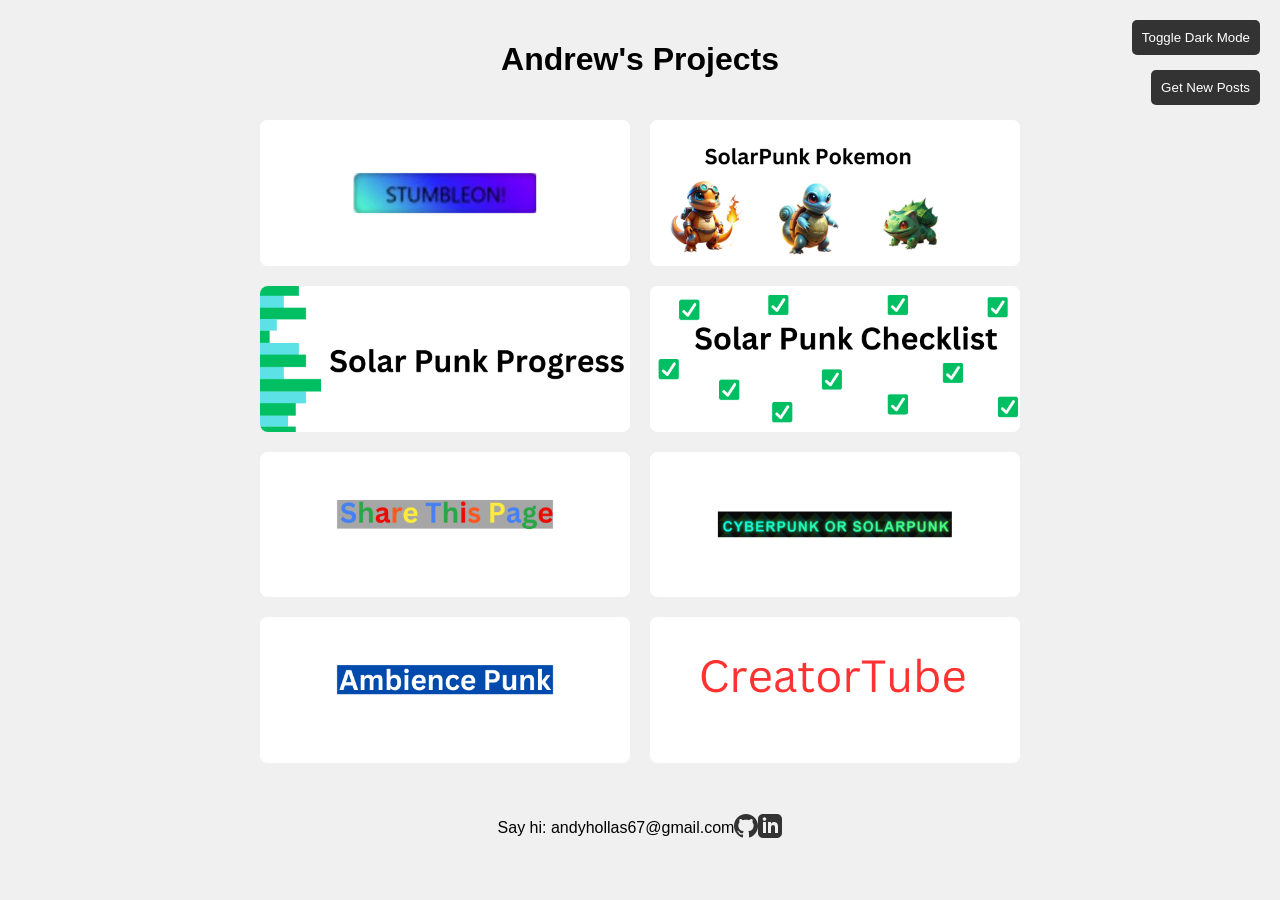
==== index.html @ d6b48a69 "Update index.html" ====
<!DOCTYPE html>
<html lang="en">

<head>
    <meta charset="UTF-8">
    <meta name="viewport" content="width=device-width, initial-scale=1.0">
    <title>My Simple Site</title>
    <script src="Script.js"></script>
    <link rel="stylesheet" href="Stylesheet.css">
</head>

<body>
    <button id="dark-mode-toggle">Toggle Dark Mode</button>
    <button id="new-post-button">Get New Posts</button>
    <div class="overlay" id="overlay"></div>
    <div class="popup" id="email-popup">
        <h2>Get New Posts</h2>
        <p>Enter your email to receive updates:</p>
        <input type="email" id="email-input" placeholder="Your email address">
        <button id="subscribe-button">Subscribe</button>
    </div>

    <h1 style="text-align: center;">Andrew's Projects</h1>

    <div class="projects-grid">
        <div class="project-box">
            <a href="https://andrewcoder43.github.io/Stumbledon/">
                <img src="Images/Stumbleon.png" alt="Project 1 Thumbnail" class="project-thumbnail">
            </a>
        </div>
        <div class="project-box">
            <a href="https://andrewcoder43.github.io/Pokemon/">
                <img src="Images/SolarPunk Pokemon.png" alt="Project 2 Thumbnail" class="project-thumbnail">
            </a>
        </div>
        <div class="project-box">
            <a href="https://andrewcoder43.github.io/SolarPunkProgress/">
                <img src="Images/Solar Punk Progress.png" alt="Project 3 Thumbnail" class="project-thumbnail">
            </a>
        </div>
        <div class="project-box">
            <a href="https://andrewcoder43.github.io/SolarPunkChecklist/">
                <img src="Images/Solar Punk Checklist.png" alt="Project 4 Thumbnail" class="project-thumbnail">
            </a>
        </div>
        <div class="project-box">
            <a href="https://andrewcoder43.github.io/Share/">
                <img src="Images/ShareThisPage.png" alt="Project 5 Thumbnail" class="project-thumbnail">
            </a>
        </div>
        <div class="project-box">
            <a href="https://andrewcoder43.github.io/cyberpunkorsolarpunk/"></a>
            <img src="Images/Cyberpunk Or SolarPunk.png" alt="Project 6 Thumbnail" class="project-thumbnail">
        </div>
        <div class="project-box">
            <a href="https://andrewcoder43.github.io/AmbiencePunk/">
                <img src="Images/AmbiencePunk.png" alt="Project 7 Thumbnail" class="project-thumbnail">
            </a>
        </div>
        <div class="project-box">
            <a href="https://andrewcoder43.github.io/CreatorTube/">
                <img src="Images/CreatorTube.png" alt="Project 8 Thumbnail" class="project-thumbnail">
            </a>
        </div>
    </div>

        <footer>
            <p>Say hi: <a href="mailto:your.email@example.com" class="email-link">andyhollas67@gmail.com</a></p>
            <a href="https://github.com/Andrewcoder43" target="_blank" rel="noopener noreferrer" class="social-button"
                aria-label="GitHub">
                <svg xmlns="http://www.w3.org/2000/svg" width="24" height="24" viewBox="0 0 24 24">
                    <path
                        d="M12 0c-6.626 0-12 5.373-12 12 0 5.302 3.438 9.8 8.207 11.387.599.111.793-.261.793-.577v-2.234c-3.338.726-4.033-1.416-4.033-1.416-.546-1.387-1.333-1.756-1.333-1.756-1.089-.745.083-.729.083-.729 1.205.084 1.839 1.237 1.839 1.237 1.07 1.834 2.807 1.304 3.492.997.107-.775.418-1.305.762-1.604-2.665-.305-5.467-1.334-5.467-5.931 0-1.311.469-2.381 1.236-3.221-.124-.303-.535-1.524.117-3.176 0 0 1.008-.322 3.301 1.23.957-.266 1.983-.399 3.003-.404 1.02.005 2.047.138 3.006.404 2.291-1.552 3.297-1.23 3.297-1.23.653 1.653.242 2.874.118 3.176.77.84 1.235 1.911 1.235 3.221 0 4.609-2.807 5.624-5.479 5.921.43.372.823 1.102.823 2.222v3.293c0 .319.192.694.801.576 4.765-1.589 8.199-6.086 8.199-11.386 0-6.627-5.373-12-12-12z" />
                </svg>
            </a>
            <a href="https://www.linkedin.com/in/andrewhollas/" target="_blank" rel="noopener noreferrer"
                class="social-button" aria-label="LinkedIn">
                <svg xmlns="http://www.w3.org/2000/svg" width="24" height="24" viewBox="0 0 24 24">
                    <path
                        d="M19 0h-14c-2.761 0-5 2.239-5 5v14c0 2.761 2.239 5 5 5h14c2.762 0 5-2.239 5-5v-14c0-2.761-2.238-5-5-5zm-11 19h-3v-11h3v11zm-1.5-12.268c-.966 0-1.75-.79-1.75-1.764s.784-1.764 1.75-1.764 1.75.79 1.75 1.764-.783 1.764-1.75 1.764zm13.5 12.268h-3v-5.604c0-3.368-4-3.113-4 0v5.604h-3v-11h3v1.765c1.396-2.586 7-2.777 7 2.476v6.759z" />
                </svg>
            </a>
    </div>
    </footer>

    <div class="overlay" id="overlay"></div>
    <div class="popup" id="email-popup">
        <h2>Get New Posts</h2>
        <p>Enter your email to receive updates:</p>
        <input type="email" id="email-input" placeholder="Your email address">
        <button id="subscribe-button">Subscribe</button>
    </div>
</body>

</html>
---- Stylesheet.css ----
/* General Styles */
body {
    font-family: Arial, sans-serif;
    max-width: 800px;
    margin: 0 auto;
    padding: 20px;
    background-color: #f0f0f0;
    transition: background-color 0.3s ease;
}

h1 {
    text-align: center;
}

/* Project Grid */
.projects-grid {
    display: grid;
    grid-template-columns: repeat(auto-fill, minmax(250px, 1fr));
    gap: 20px;
    padding: 20px;
  }
  
  .project-box {
    display: block;
    text-decoration: none;
    color: inherit;
    background: #fff;
    border-radius: 8px;
    overflow: hidden;
    transition: transform 0.2s ease-in-out, box-shadow 0.2s ease-in-out;
  }
  
  .project-box:hover {
    transform: translateY(-5px);
    box-shadow: 0 5px 15px rgba(0,0,0,0.1);
  }
  
  .thumbnail-container {
    aspect-ratio: 16 / 9;
    overflow: hidden;
  }
  
  .project-thumbnail {
    width: 100%;
    height: 100%;
    object-fit: cover;
    transition: transform 0.2s ease-in-out;
  }
  
  .project-box:hover .project-thumbnail {
    transform: scale(1.05);
  }


/* Buttons */
#dark-mode-toggle,
#new-post-button {
    position: fixed;
    right: 20px;
    padding: 10px;
    background-color: #333;
    color: #fff;
    border: none;
    border-radius: 5px;
    cursor: pointer;
    transition: background-color 0.3s ease;
}

#dark-mode-toggle:hover,
#new-post-button:hover {
    background-color: #555;
}

#dark-mode-toggle {
    top: 20px;
}

#new-post-button {
    top: 70px;
}

/* Popup and Overlay */
.popup {
    display: none;
    position: fixed;
    top: 50%;
    left: 50%;
    transform: translate(-50%, -50%);
    background-color: #fff;
    padding: 20px;
    border-radius: 10px;
    box-shadow: 0 4px 6px rgba(0, 0, 0, 0.1);
    z-index: 1000;
}

.popup h2 {
    margin-top: 0;
}

.popup input[type="email"] {
    width: 100%;
    padding: 10px;
    margin: 10px 0;
    border: 1px solid #ccc;
    border-radius: 5px;
}

.popup button {
    background-color: #333;
    color: #fff;
    border: none;
    padding: 10px 20px;
    border-radius: 5px;
    cursor: pointer;
    transition: background-color 0.3s ease;
}

.popup button:hover {
    background-color: #555;
}

.overlay {
    display: none;
    position: fixed;
    top: 0;
    left: 0;
    width: 100%;
    height: 100%;
    background-color: rgba(0, 0, 0, 0.5);
    z-index: 999;
}

.email-link {
    text-decoration: none;
    color: inherit;
  }
  
  .email-link:hover {
    text-decoration: underline;
  }

/* Footer */
footer {
    display: flex;
    justify-content: center;
    align-items: center;
    text-align: center;
    padding: 20px 0;
}

.footer-content {
    display: flex;
    flex-direction: column;
    align-items: center;
}

.social-buttons {
    display: flex;
    gap: 10px;
    margin-top: 10px;
}

.social-button:hover {
    background-color: #f0f0f0;
    transform: translateY(-2px);
    box-shadow: 0 2px 5px rgba(0,0,0,0.1);
}

.social-button svg {
    width: 24px;
    height: 24px;
    fill: #333;
}

@media (max-width: 768px) {
    .social-button {
        width: 36px;
        height: 36px;
    }
    
    .social-button svg {
        width: 20px;
        height: 20px;
    }
}

/* Dark Mode Adjustments */
.dark-mode .popup,
.dark-mode .popup input[type="email"] {
    background-color: #444;
    color: #fff;
}

.dark-mode .popup input[type="email"] {
    border-color: #555;
}

.dark-mode .social-button {
    background-color: #555;
}

.dark-mode .social-button:hover {
    background-color: #666;
}

.dark-mode .social-button svg {
    fill: #fff;
}
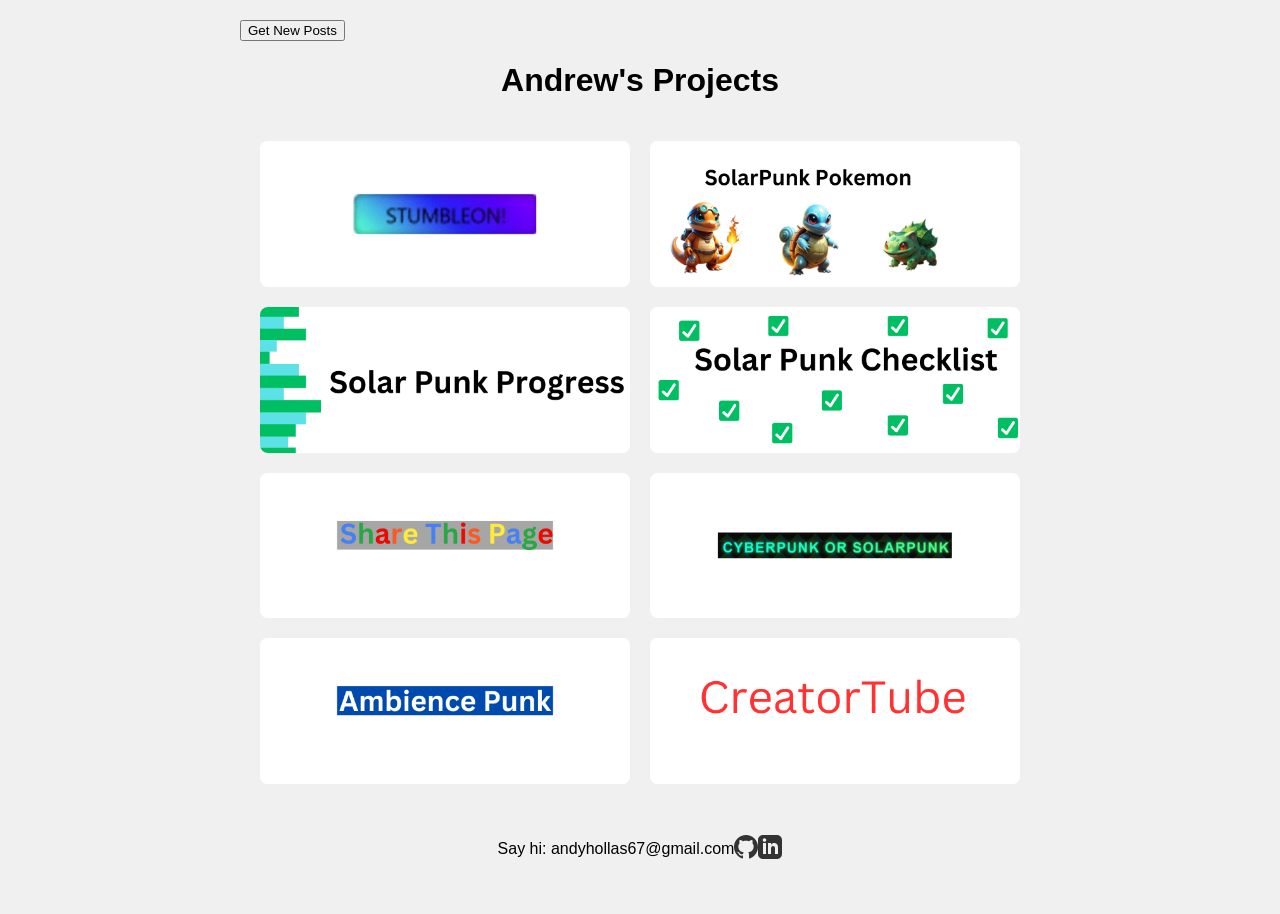
==== commit 7504b8a0: "remove darkmode button" ====
--- a/index.html
+++ b/index.html
@@ -10,7 +10,6 @@
 </head>
 
 <body>
-    <button id="dark-mode-toggle">Toggle Dark Mode</button>
     <button id="new-post-button">Get New Posts</button>
     <div class="overlay" id="overlay"></div>
     <div class="popup" id="email-popup">
--- a/Stylesheet.css
+++ b/Stylesheet.css
@@ -5,7 +5,6 @@
     margin: 0 auto;
     padding: 20px;
     background-color: #f0f0f0;
-    transition: background-color 0.3s ease;
 }
 
 h1 {
@@ -18,9 +17,9 @@
     grid-template-columns: repeat(auto-fill, minmax(250px, 1fr));
     gap: 20px;
     padding: 20px;
-  }
-  
-  .project-box {
+}
+
+.project-box {
     display: block;
     text-decoration: none;
     color: inherit;
@@ -28,52 +27,29 @@
     border-radius: 8px;
     overflow: hidden;
     transition: transform 0.2s ease-in-out, box-shadow 0.2s ease-in-out;
-  }
-  
-  .project-box:hover {
+}
+
+.project-box:hover {
     transform: translateY(-5px);
-    box-shadow: 0 5px 15px rgba(0,0,0,0.1);
-  }
-  
-  .thumbnail-container {
+    box-shadow: 0 5px 15px rgba(0, 0, 0, 0.1);
+}
+
+.thumbnail-container {
     aspect-ratio: 16 / 9;
     overflow: hidden;
-  }
-  
-  .project-thumbnail {
+}
+
+.project-thumbnail {
     width: 100%;
     height: 100%;
     object-fit: cover;
     transition: transform 0.2s ease-in-out;
-  }
-  
-  .project-box:hover .project-thumbnail {
-    transform: scale(1.05);
-  }
-
-
-/* Buttons */
-#dark-mode-toggle,
-#new-post-button {
-    position: fixed;
-    right: 20px;
-    padding: 10px;
-    background-color: #333;
-    color: #fff;
-    border: none;
-    border-radius: 5px;
-    cursor: pointer;
-    transition: background-color 0.3s ease;
 }
 
-#dark-mode-toggle:hover,
-#new-post-button:hover {
-    background-color: #555;
+.project-box:hover .project-thumbnail {
+    transform: scale(1.05);
 }
 
-#dark-mode-toggle {
-    top: 20px;
-}
 
 #new-post-button {
     top: 70px;
@@ -133,11 +109,11 @@
 .email-link {
     text-decoration: none;
     color: inherit;
-  }
-  
-  .email-link:hover {
+}
+
+.email-link:hover {
     text-decoration: underline;
-  }
+}
 
 /* Footer */
 footer {
@@ -163,7 +139,7 @@
 .social-button:hover {
     background-color: #f0f0f0;
     transform: translateY(-2px);
-    box-shadow: 0 2px 5px rgba(0,0,0,0.1);
+    box-shadow: 0 2px 5px rgba(0, 0, 0, 0.1);
 }
 
 .social-button svg {
@@ -177,32 +153,9 @@
         width: 36px;
         height: 36px;
     }
-    
+
     .social-button svg {
         width: 20px;
         height: 20px;
     }
-}
-
-/* Dark Mode Adjustments */
-.dark-mode .popup,
-.dark-mode .popup input[type="email"] {
-    background-color: #444;
-    color: #fff;
-}
-
-.dark-mode .popup input[type="email"] {
-    border-color: #555;
-}
-
-.dark-mode .social-button {
-    background-color: #555;
-}
-
-.dark-mode .social-button:hover {
-    background-color: #666;
-}
-
-.dark-mode .social-button svg {
-    fill: #fff;
 }
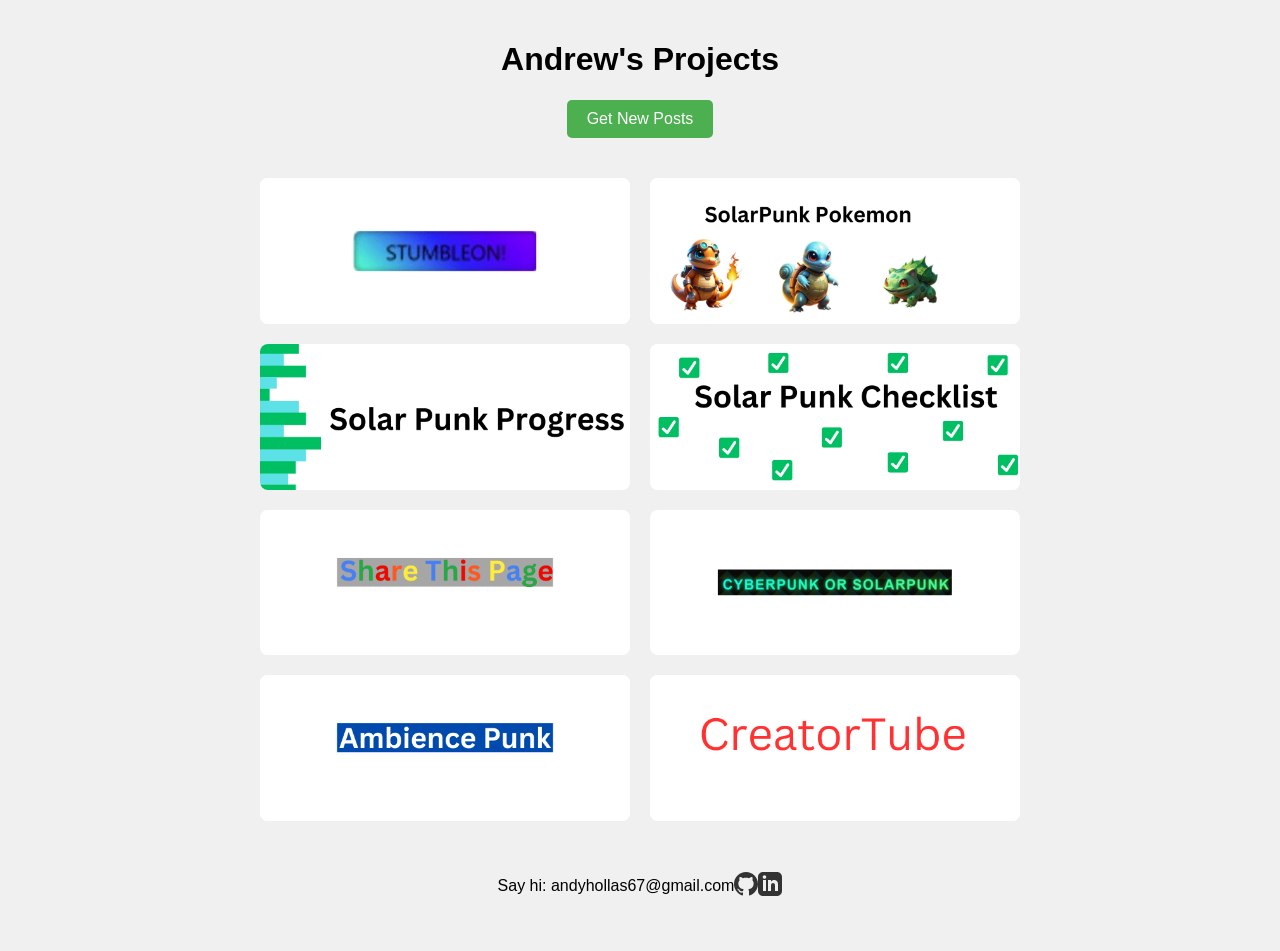
==== commit 2854c3a4: "newposts" ====
--- a/index.html
+++ b/index.html
@@ -10,7 +10,7 @@
 </head>
 
 <body>
-    <button id="new-post-button">Get New Posts</button>
+     
     <div class="overlay" id="overlay"></div>
     <div class="popup" id="email-popup">
         <h2>Get New Posts</h2>
@@ -20,6 +20,11 @@
     </div>
 
     <h1 style="text-align: center;">Andrew's Projects</h1>
+
+    <div class="button-container">
+        <button id="new-post-button">Get New Posts</button>
+    </div>
+    
 
     <div class="projects-grid">
         <div class="project-box">
--- a/Stylesheet.css
+++ b/Stylesheet.css
@@ -51,8 +51,25 @@
 }
 
 
+.button-container {
+    text-align: center;
+    margin-bottom: 20px; /* Adjust this value to control space between button and grid */
+}
+
 #new-post-button {
-    top: 70px;
+    display: inline-block;
+    padding: 10px 20px;
+    background-color: #4CAF50; /* Green background */
+    color: white;
+    border: none;
+    border-radius: 5px;
+    cursor: pointer;
+    font-size: 16px;
+    transition: background-color 0.3s;
+}
+
+#new-post-button:hover {
+    background-color: #45a049; /* Darker green on hover */
 }
 
 /* Popup and Overlay */
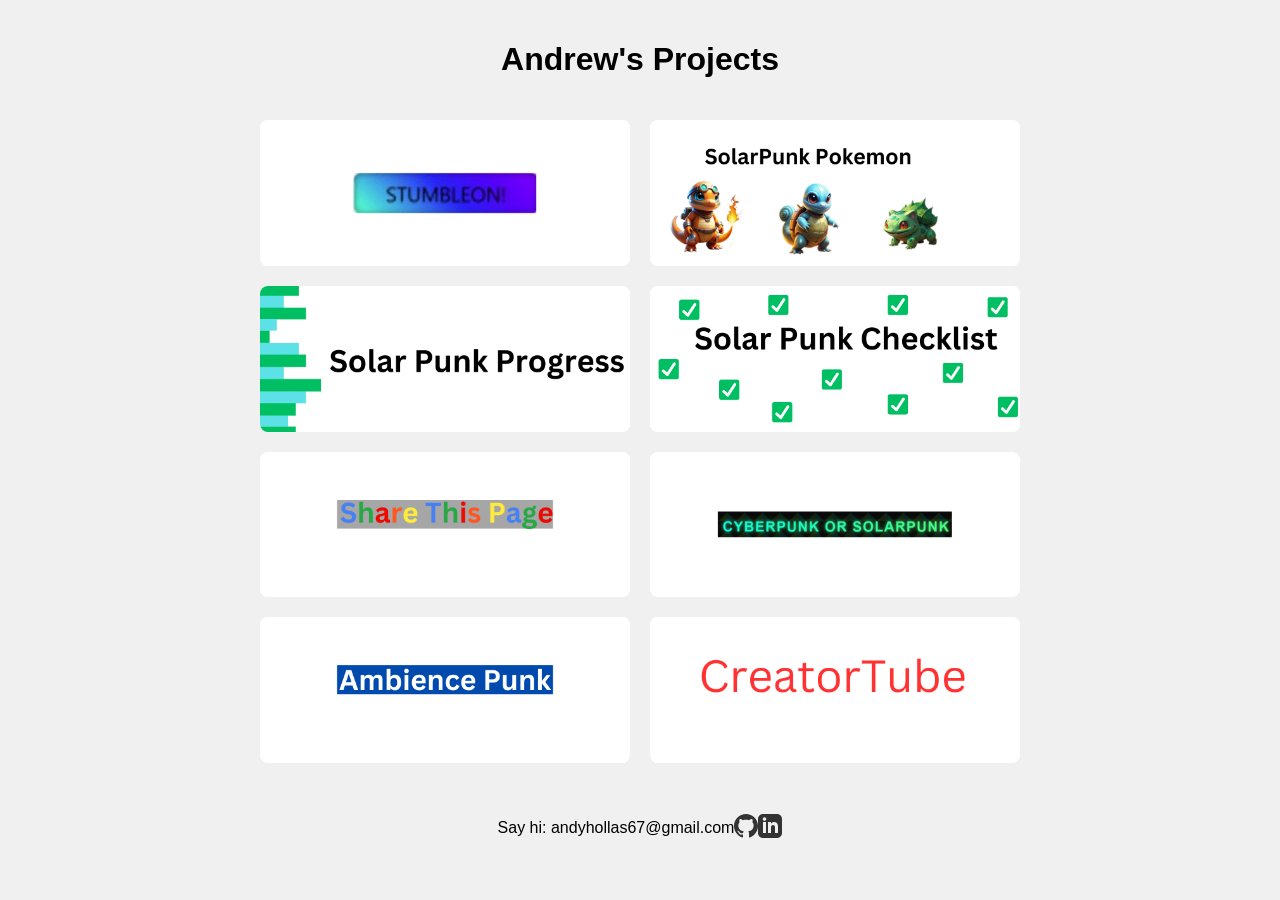
==== commit c2713a24: "removed new posts" ====
--- a/index.html
+++ b/index.html
@@ -20,11 +20,6 @@
     </div>
 
     <h1 style="text-align: center;">Andrew's Projects</h1>
-
-    <div class="button-container">
-        <button id="new-post-button">Get New Posts</button>
-    </div>
-    
 
     <div class="projects-grid">
         <div class="project-box">
@@ -68,23 +63,22 @@
         </div>
     </div>
 
-        <footer>
-            <p>Say hi: <a href="mailto:your.email@example.com" class="email-link">andyhollas67@gmail.com</a></p>
-            <a href="https://github.com/Andrewcoder43" target="_blank" rel="noopener noreferrer" class="social-button"
-                aria-label="GitHub">
-                <svg xmlns="http://www.w3.org/2000/svg" width="24" height="24" viewBox="0 0 24 24">
-                    <path
-                        d="M12 0c-6.626 0-12 5.373-12 12 0 5.302 3.438 9.8 8.207 11.387.599.111.793-.261.793-.577v-2.234c-3.338.726-4.033-1.416-4.033-1.416-.546-1.387-1.333-1.756-1.333-1.756-1.089-.745.083-.729.083-.729 1.205.084 1.839 1.237 1.839 1.237 1.07 1.834 2.807 1.304 3.492.997.107-.775.418-1.305.762-1.604-2.665-.305-5.467-1.334-5.467-5.931 0-1.311.469-2.381 1.236-3.221-.124-.303-.535-1.524.117-3.176 0 0 1.008-.322 3.301 1.23.957-.266 1.983-.399 3.003-.404 1.02.005 2.047.138 3.006.404 2.291-1.552 3.297-1.23 3.297-1.23.653 1.653.242 2.874.118 3.176.77.84 1.235 1.911 1.235 3.221 0 4.609-2.807 5.624-5.479 5.921.43.372.823 1.102.823 2.222v3.293c0 .319.192.694.801.576 4.765-1.589 8.199-6.086 8.199-11.386 0-6.627-5.373-12-12-12z" />
-                </svg>
-            </a>
-            <a href="https://www.linkedin.com/in/andrewhollas/" target="_blank" rel="noopener noreferrer"
-                class="social-button" aria-label="LinkedIn">
-                <svg xmlns="http://www.w3.org/2000/svg" width="24" height="24" viewBox="0 0 24 24">
-                    <path
-                        d="M19 0h-14c-2.761 0-5 2.239-5 5v14c0 2.761 2.239 5 5 5h14c2.762 0 5-2.239 5-5v-14c0-2.761-2.238-5-5-5zm-11 19h-3v-11h3v11zm-1.5-12.268c-.966 0-1.75-.79-1.75-1.764s.784-1.764 1.75-1.764 1.75.79 1.75 1.764-.783 1.764-1.75 1.764zm13.5 12.268h-3v-5.604c0-3.368-4-3.113-4 0v5.604h-3v-11h3v1.765c1.396-2.586 7-2.777 7 2.476v6.759z" />
-                </svg>
-            </a>
-    </div>
+    <footer>
+        <p>Say hi: <a href="mailto:your.email@example.com" class="email-link">andyhollas67@gmail.com</a></p>
+        <a href="https://github.com/Andrewcoder43" target="_blank" rel="noopener noreferrer" class="social-button"
+            aria-label="GitHub">
+            <svg xmlns="http://www.w3.org/2000/svg" width="24" height="24" viewBox="0 0 24 24">
+                <path
+                    d="M12 0c-6.626 0-12 5.373-12 12 0 5.302 3.438 9.8 8.207 11.387.599.111.793-.261.793-.577v-2.234c-3.338.726-4.033-1.416-4.033-1.416-.546-1.387-1.333-1.756-1.333-1.756-1.089-.745.083-.729.083-.729 1.205.084 1.839 1.237 1.839 1.237 1.07 1.834 2.807 1.304 3.492.997.107-.775.418-1.305.762-1.604-2.665-.305-5.467-1.334-5.467-5.931 0-1.311.469-2.381 1.236-3.221-.124-.303-.535-1.524.117-3.176 0 0 1.008-.322 3.301 1.23.957-.266 1.983-.399 3.003-.404 1.02.005 2.047.138 3.006.404 2.291-1.552 3.297-1.23 3.297-1.23.653 1.653.242 2.874.118 3.176.77.84 1.235 1.911 1.235 3.221 0 4.609-2.807 5.624-5.479 5.921.43.372.823 1.102.823 2.222v3.293c0 .319.192.694.801.576 4.765-1.589 8.199-6.086 8.199-11.386 0-6.627-5.373-12-12-12z" />
+            </svg>
+        </a>
+        <a href="https://www.linkedin.com/in/andrewhollas/" target="_blank" rel="noopener noreferrer"
+            class="social-button" aria-label="LinkedIn">
+            <svg xmlns="http://www.w3.org/2000/svg" width="24" height="24" viewBox="0 0 24 24">
+                <path
+                    d="M19 0h-14c-2.761 0-5 2.239-5 5v14c0 2.761 2.239 5 5 5h14c2.762 0 5-2.239 5-5v-14c0-2.761-2.238-5-5-5zm-11 19h-3v-11h3v11zm-1.5-12.268c-.966 0-1.75-.79-1.75-1.764s.784-1.764 1.75-1.764 1.75.79 1.75 1.764-.783 1.764-1.75 1.764zm13.5 12.268h-3v-5.604c0-3.368-4-3.113-4 0v5.604h-3v-11h3v1.765c1.396-2.586 7-2.777 7 2.476v6.759z" />
+            </svg>
+        </a>
     </footer>
 
     <div class="overlay" id="overlay"></div>
--- a/Stylesheet.css
+++ b/Stylesheet.css
@@ -50,27 +50,6 @@
     transform: scale(1.05);
 }
 
-
-.button-container {
-    text-align: center;
-    margin-bottom: 20px; /* Adjust this value to control space between button and grid */
-}
-
-#new-post-button {
-    display: inline-block;
-    padding: 10px 20px;
-    background-color: #4CAF50; /* Green background */
-    color: white;
-    border: none;
-    border-radius: 5px;
-    cursor: pointer;
-    font-size: 16px;
-    transition: background-color 0.3s;
-}
-
-#new-post-button:hover {
-    background-color: #45a049; /* Darker green on hover */
-}
 
 /* Popup and Overlay */
 .popup {
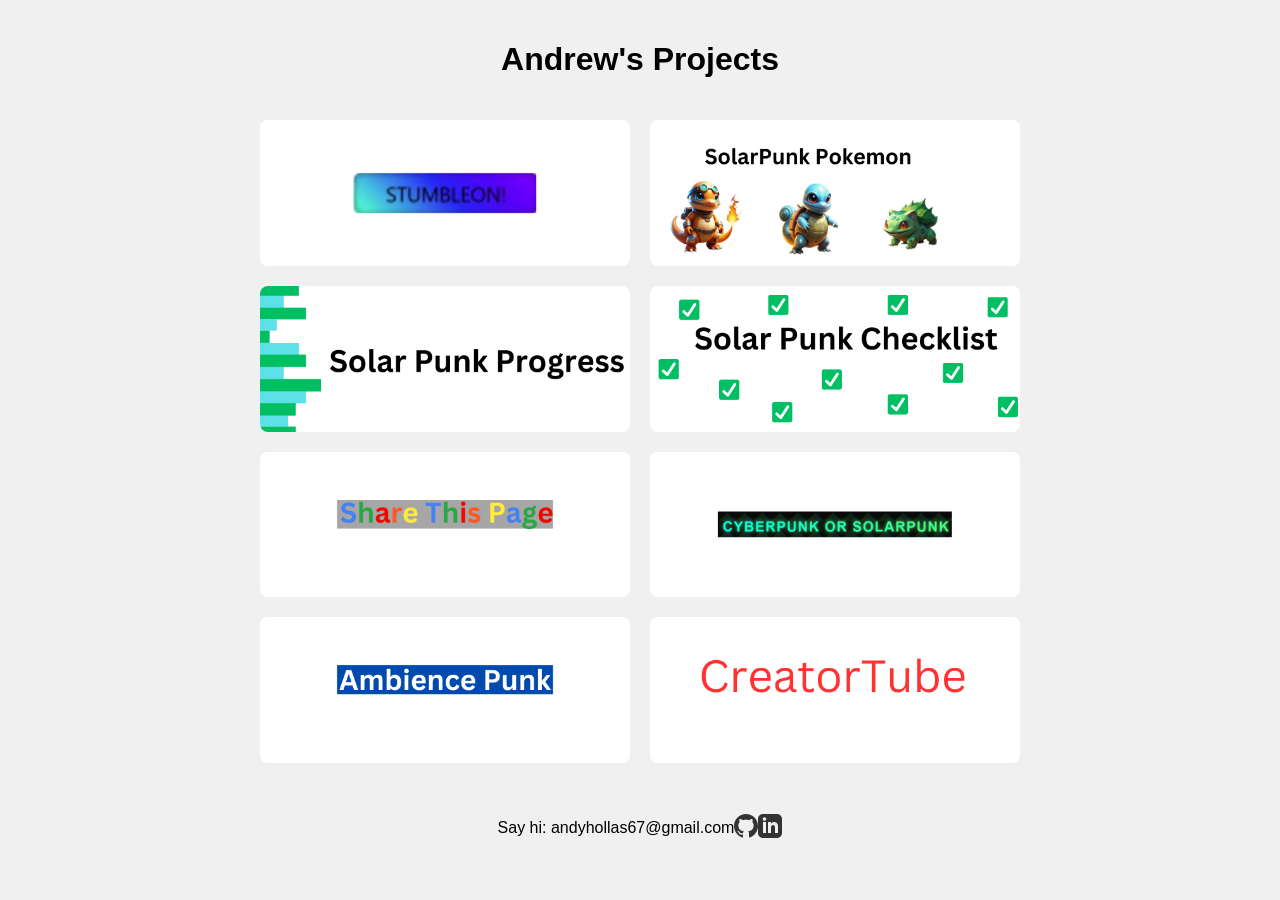
==== commit 87c3400e: "fixed url" ====
--- a/index.html
+++ b/index.html
@@ -48,8 +48,9 @@
             </a>
         </div>
         <div class="project-box">
-            <a href="https://andrewcoder43.github.io/cyberpunkorsolarpunk/"></a>
-            <img src="Images/Cyberpunk Or SolarPunk.png" alt="Project 6 Thumbnail" class="project-thumbnail">
+            <a href="https://andrewcoder43.github.io/cyberpunkorsolarpunk/">
+                <img src="Images/Cyberpunk Or SolarPunk.png" alt="Project 6 Thumbnail" class="project-thumbnail">
+            </a>
         </div>
         <div class="project-box">
             <a href="https://andrewcoder43.github.io/AmbiencePunk/">
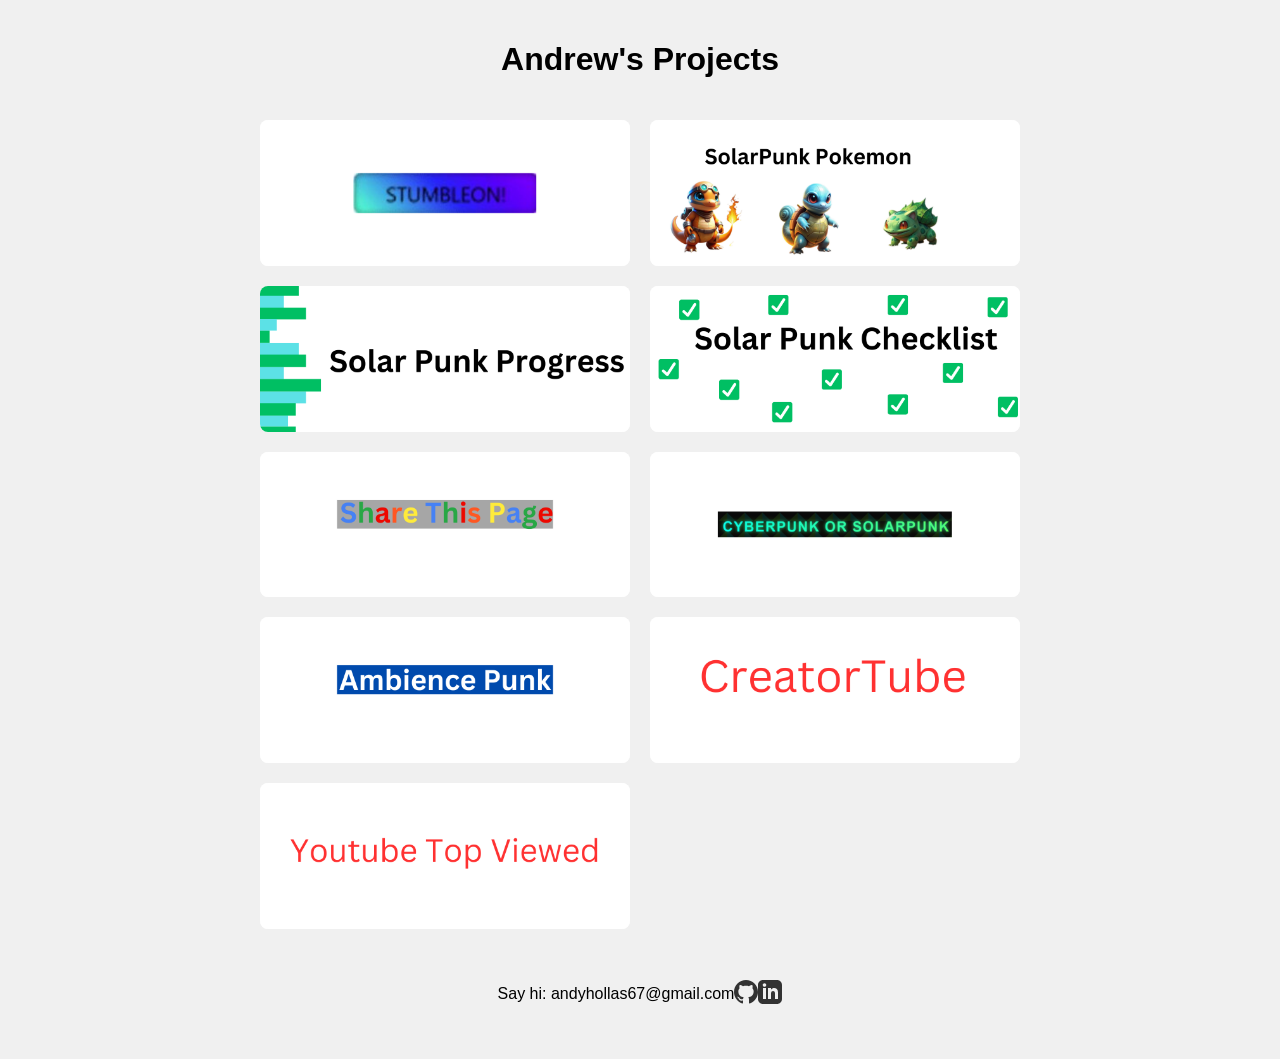
==== commit 18559712: "add Youtube Top viewed" ====
--- a/index.html
+++ b/index.html
@@ -62,6 +62,12 @@
                 <img src="Images/CreatorTube.png" alt="Project 8 Thumbnail" class="project-thumbnail">
             </a>
         </div>
+        <div class="project-box">
+            <a href="https://andrewcoder43.github.io/YoutubeTopviewed/">
+                <img src="Images/Youtube Top Viewed.png" alt="Project 8 Thumbnail" class="project-thumbnail">
+            </a>
+        </div>
+        
     </div>
 
     <footer>
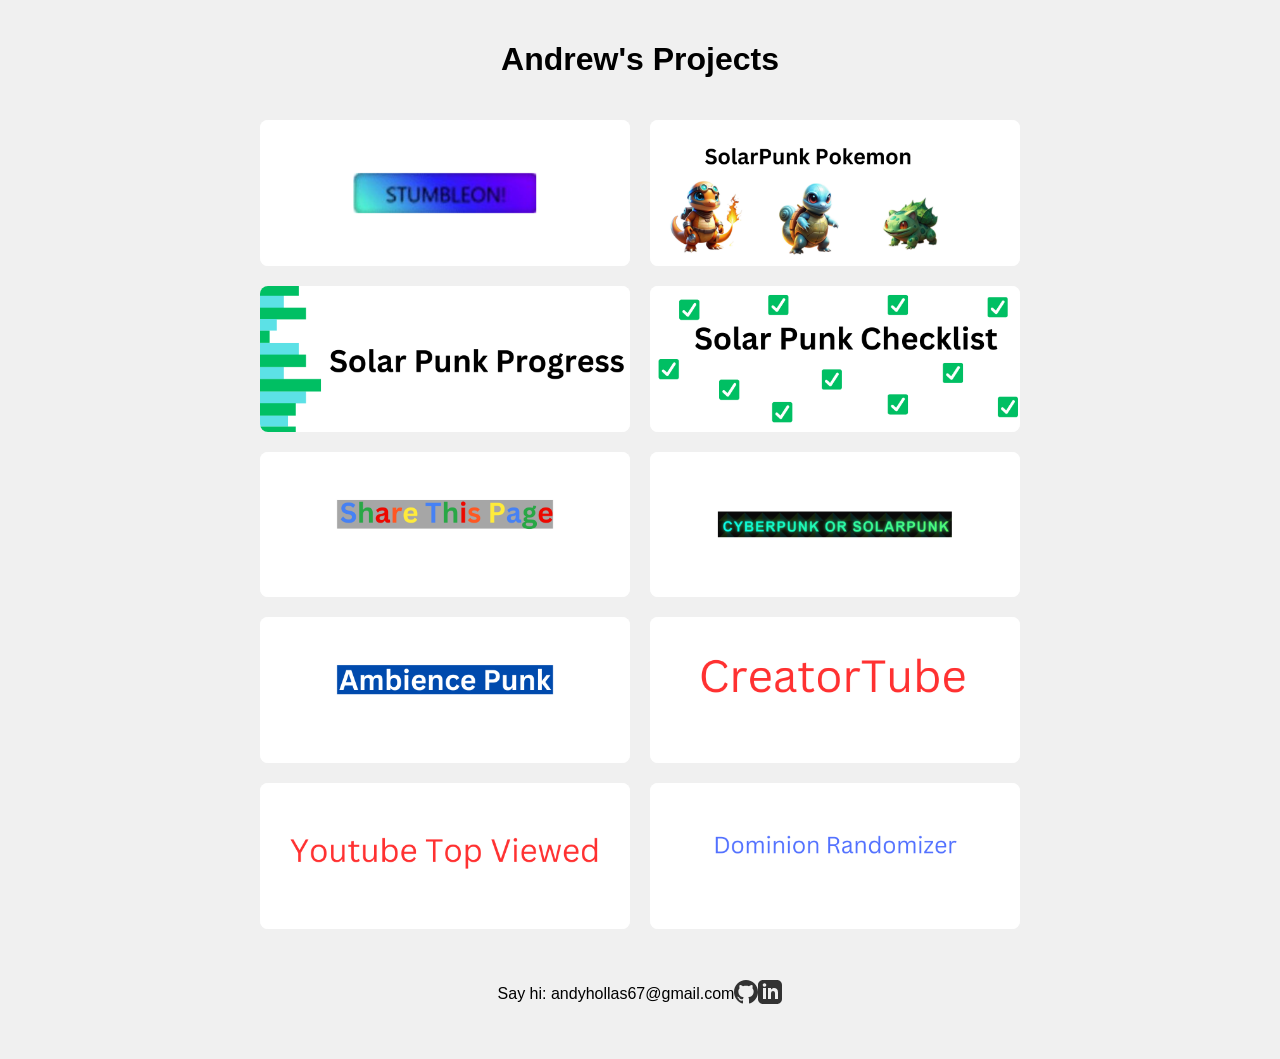
==== commit 042aa324: "added dominion randomizer" ====
--- a/index.html
+++ b/index.html
@@ -67,6 +67,11 @@
                 <img src="Images/Youtube Top Viewed.png" alt="Project 8 Thumbnail" class="project-thumbnail">
             </a>
         </div>
+        <div class="project-box">
+            <a href="https://andrewcoder43.github.io/DominionCard/">
+                <img src="Images/Dominion Randomizer.png" alt="Project 8 Thumbnail" class="project-thumbnail">
+            </a>
+        </div>
         
     </div>
 
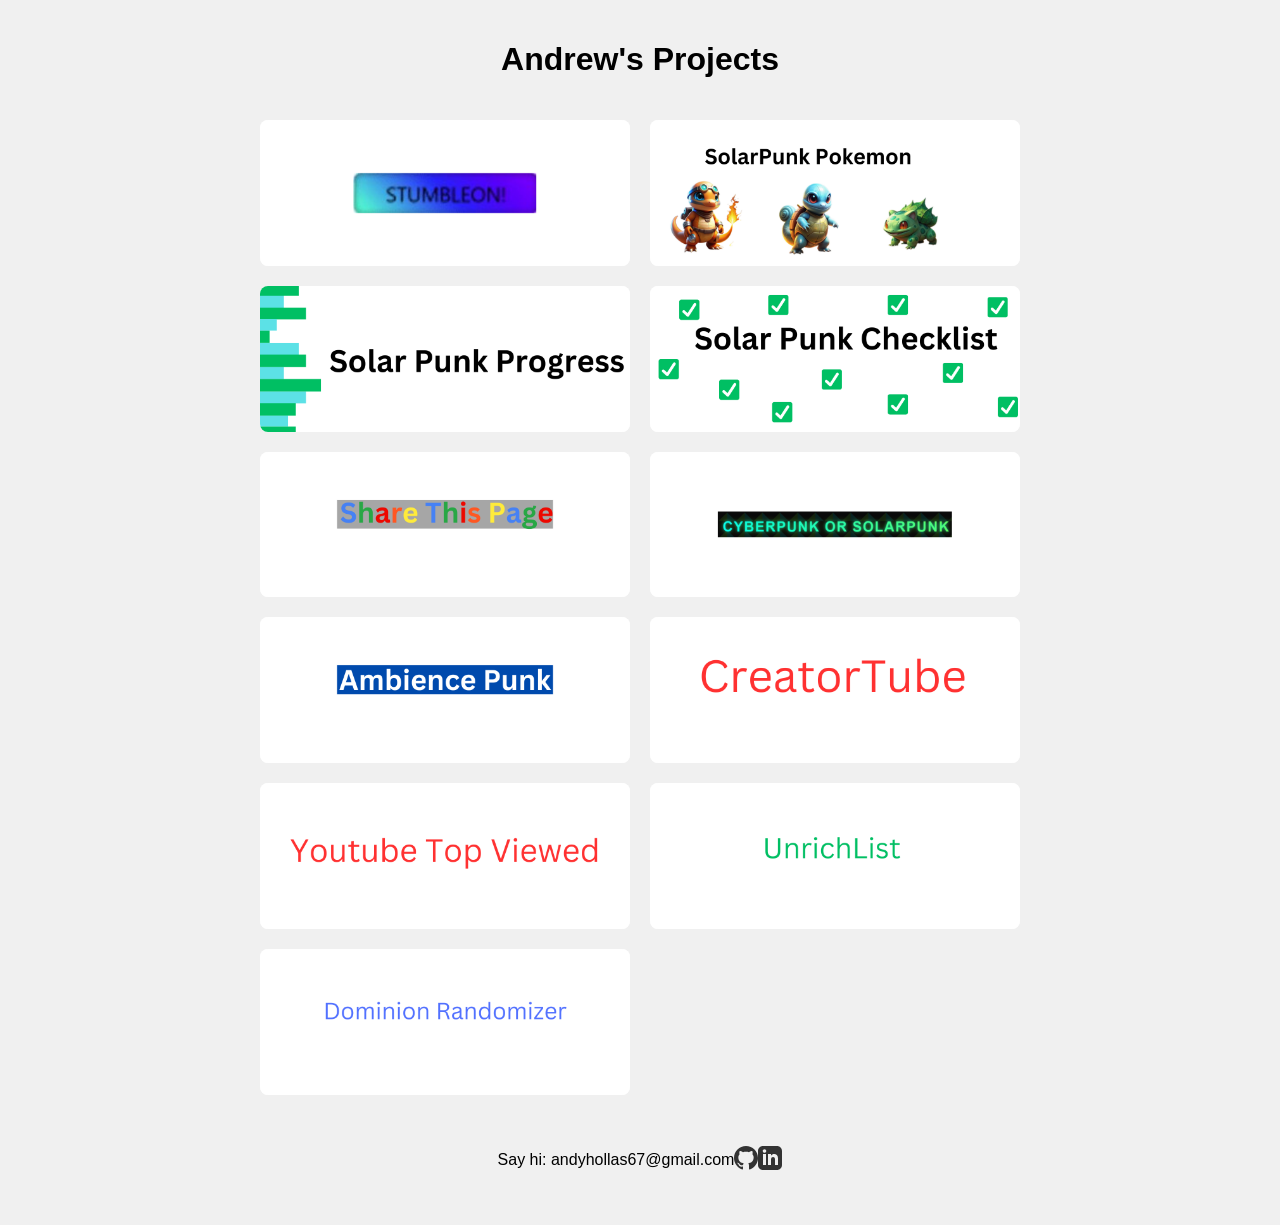
==== commit e94736ef: "add image and Link UnrichList" ====
--- a/index.html
+++ b/index.html
@@ -10,7 +10,7 @@
 </head>
 
 <body>
-     
+
     <div class="overlay" id="overlay"></div>
     <div class="popup" id="email-popup">
         <h2>Get New Posts</h2>
@@ -68,11 +68,15 @@
             </a>
         </div>
         <div class="project-box">
+            <a href="https://andrewcoder43.github.io/unrichlist/">
+                <img src="Images/UnrichList.png" alt="UnrichList Thumbnail" class="project-thumbnail">
+            </a>
+        </div>
+        <div class="project-box">
             <a href="https://andrewcoder43.github.io/DominionCard/">
                 <img src="Images/Dominion Randomizer.png" alt="Project 8 Thumbnail" class="project-thumbnail">
             </a>
         </div>
-        
     </div>
 
     <footer>
